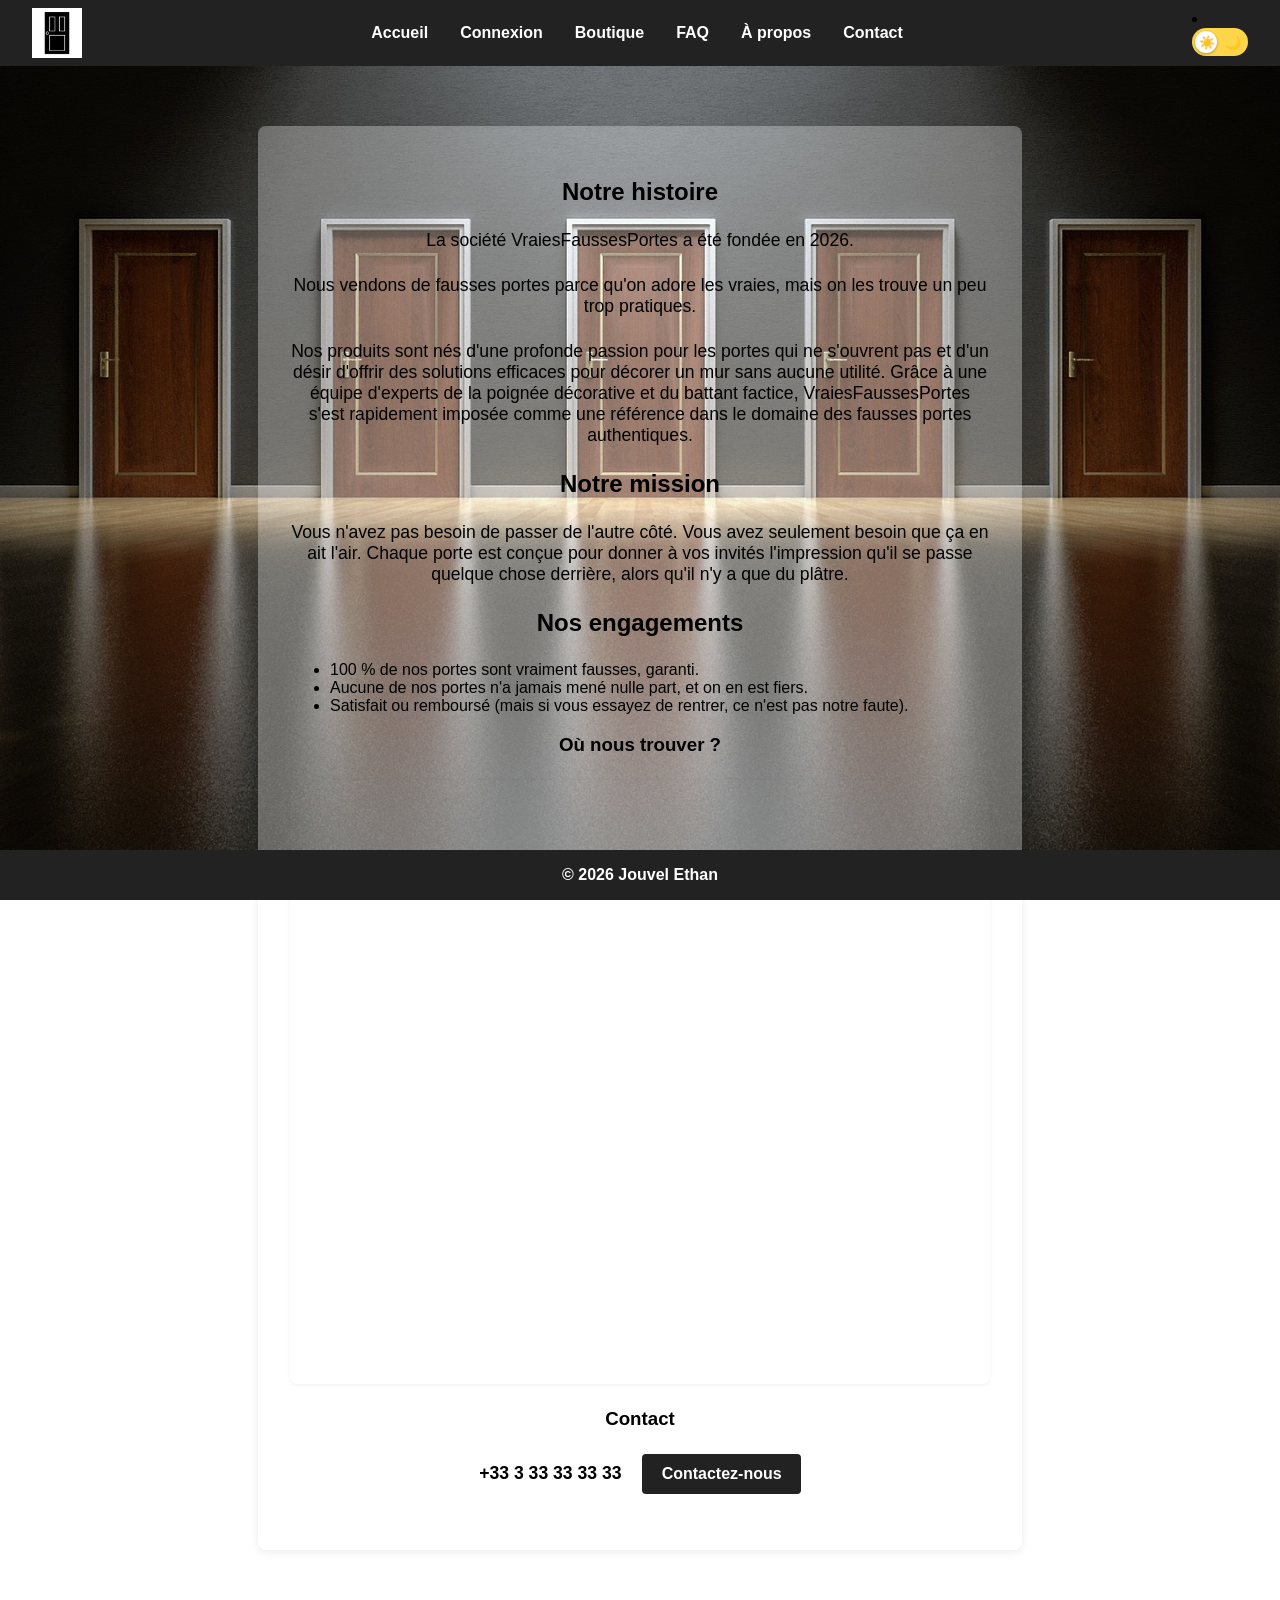
==== apropos.html @ 8df32ed3 "Commit du projet html" ====
<!DOCTYPE html>
<html lang="fr">

<head>
    <meta charset="UTF-8">
    <meta name="viewport" content="width=device-width, initial-scale=1.0">
    <title>À propos</title>
    <link rel="stylesheet" href="style.css">
</head>

<body>
    <nav class="navbar">
        <a href="index.html" class="logo">
            <img src="media/logo.png" alt="Logo Boutique" style="height:40px;vertical-align:middle;">
        </a>
        <ul class="nav-links">
            <li><a href="index.html">Accueil</a></li>
            <li><a href="connexion.html">Connexion</a></li>
            <li><a href="boutique.html">Boutique</a></li>
            <li><a href="faq.html">FAQ</a></li>
            <li><a href="apropos.html">À propos</a></li>
            <li><a href="contact.html">Contact</a></li>
        </ul>
        <li>
            <input type="checkbox" id="theme-toggle" class="theme-toggle-input" aria-label="Changer de thème">
            <label for="theme-toggle" class="theme-toggle-label"><span>☀️</span><span>🌙</span></label>
        </li>
    </nav>
    <main>
        <section class="apropos-section">
            <h2>Notre histoire</h2>
            <p>La société VraiesFaussesPortes a été fondée en 2026.
            </p>
            <dr></dr>
            <p>Nous vendons de fausses portes parce qu'on adore les vraies, mais on les trouve un peu trop pratiques.
            </p>
            <dr></dr>
            <p>Nos produits sont nés d'une profonde passion pour les portes qui ne s'ouvrent pas et d'un désir d'offrir
                des solutions efficaces pour décorer un mur sans aucune utilité. Grâce à une équipe d'experts de la
                poignée décorative et du battant factice, VraiesFaussesPortes s'est rapidement imposée comme une
                référence dans le domaine des fausses portes authentiques.
            </p>
            <dr></dr>
            <h2>Notre mission</h2>
            <p>Vous n'avez pas besoin de passer de l'autre côté. Vous avez seulement besoin que ça en ait l'air. Chaque
                porte est conçue pour donner à vos invités l'impression qu'il se passe quelque chose derrière, alors
                qu'il n'y a que du plâtre.
            </p>
            <dr></dr>
            <h2>Nos engagements</h2>
            <ul>
                <li>100 % de nos portes sont vraiment fausses, garanti.</li>
                <li>Aucune de nos portes n'a jamais mené nulle part, et on en est fiers.</li>
                <li>Satisfait ou remboursé (mais si vous essayez de rentrer, ce n'est pas notre faute).</li>
            </ul>
            <h3>Où nous trouver ?</h3>
            <div class="minimap">
                <iframe
                    src="https://www.google.com/maps/embed?pb=!1m18!1m12!1m3!1d28928.02772881234!2d-71.02059957804764!3d24.99999818163506!2m3!1f0!2f0!3f0!3m2!1i1024!2i768!4f13.1!3m3!1m2!1s0x89451ab5034cb7ab%3A0xb600ecf3df7aca4d!2sTriangle%20des%20Bermudes!5e0!3m2!1sfr!2sfr!4v1760617605119!5m2!1sfr!2sfr"
                    width="700" height="600" style="border:0;" allowfullscreen="" loading="lazy"
                    referrerpolicy="no-referrer-when-downgrade"></iframe>
            </div>
            <h3>Contact</h3>
            <p>
                <a href="tel:+33333333333" class="phone-link">+33 3 33 33 33 33</a>
                <button onclick="window.location.href='contact.html'" class="contact-btn">Contactez-nous</button>
            </p>
        </section>
    </main>
    <footer class="footer">
        <a href="mailto:VraiesFaussesPortes@vraimail.fr" class="footer-link">
            &copy; 2026 Jouvel Ethan
        </a>
    </footer>
</body>

</html>
---- style.css ----
:root {
	color-scheme: light;

	--texte:         light-dark(#000000,               #f2f2f2);
	--fond-section:  light-dark(rgba(255,255,255,0.3), rgba(20,20,20,0.7));
	--fond-carte:    light-dark(rgba(236,24,255,0.6),  rgba(150,0,175,0.7));
	--fond-produit:  light-dark(rgba(216,24,255,0.6),  rgba(130,0,155,0.75));
	--bordure-champ: light-dark(#ccc,                  #555);
	--voile-fond:    light-dark(rgba(0,0,0,0),         rgba(0,0,0,0.55));
	--switch-fond:   light-dark(#ffd54a,               #6a1b9a);
}
:root:has(#theme-toggle:checked) {
	color-scheme: dark;
}
.theme-toggle-input:checked + .theme-toggle-label::before {
	transform: translateX(28px);
}

body {
	margin: 0;
	font-family: Arial, sans-serif;
	color: var(--texte);
	background-image: linear-gradient(var(--voile-fond), var(--voile-fond)), url('media/fonds.jpg');
    background-size: cover;
    background-repeat: no-repeat;
    background-position: center;
	background-attachment: fixed;
}

.navbar {
	display: flex;
	align-items: center;
	justify-content: space-between;
	background-color: #222;
	padding: 0.5rem 2rem;
	position: sticky;
	top: 0;
	z-index: 1000;
}
.logo img {
	height: 50px !important;
}
.nav-links {
	list-style: none;
	display: flex;
	gap: 2rem;
	margin: 0;
	padding: 0;
}
.nav-links li a {
	color: #fff;
	text-decoration: none;
	font-weight: bold;
	transition: color 0.2s;
}
.nav-links li a:hover {
	color: #c300ff;
}
.theme-toggle-input {
	position: absolute;
	opacity: 0;
	pointer-events: none;
}
.theme-toggle-label {
	position: relative;
	display: flex;
	align-items: center;
	justify-content: space-between;
	box-sizing: border-box;
	width: 56px;
	height: 28px;
	padding: 0 7px;
	font-size: 13px;
	line-height: 1;
	border-radius: 999px;
	background: var(--switch-fond);
	cursor: pointer;
	user-select: none;
	transition: background 0.3s;
}
.theme-toggle-label span {
	position: relative;
	z-index: 1;
}
.theme-toggle-label::before {
	content: "";
	position: absolute;
	top: 3px;
	left: 3px;
	width: 22px;
	height: 22px;
	border-radius: 50%;
	background: #fff;
	box-shadow: 0 1px 3px rgba(0,0,0,0.3);
	transition: transform 0.3s;
}
.theme-toggle-label:hover {
	filter: brightness(1.15);
}
.theme-toggle-input:focus-visible + .theme-toggle-label {
	outline: 2px solid #c300ff;
	outline-offset: 2px;
}

.accueil-button {
	background: #222;
	color: #fff;
	border: none;
	padding: 0.7rem 1.2rem;
	border-radius: 4px;
	font-size: 1rem;
	font-weight: bold;
	cursor: pointer;
	transition: background 0.2s;
}
.accueil-section {
	text-align: center;
	max-width: 900px;
	margin: 60px auto 120px auto;
	padding: 2rem;
	background: var(--fond-section);
	border-radius: 8px;
	box-shadow: 0 2px 8px rgba(0,0,0,0.08);
}
.accueil-section h1 {
	font-size: 2.5rem;
	margin-bottom: 1rem;
}
.accueil-section h2 {
	font-size: 1.8rem;
	margin-bottom: 2rem;
}
.accueil-section h3 {
	font-size: 1.5rem;
	margin-bottom: 2rem;
}
.carouselExampleAutoplaying {
	position: relative;
	width: 100%;
	max-width: 600px;
	margin: 0 auto 2rem auto;
	border-radius: 8px;
	overflow: hidden;
	box-shadow: 0 1px 4px rgba(0,0,0,0.07);
}
.carousel-item img {
  height: 550px;
  object-fit: cover;
  border-radius: 10px;
}
.carousel-control-prev, .carousel-control-next {
	position: absolute;
	top: 50%;
	transform: translateY(-50%);
	background: rgba(121, 121, 121, 0.5);
	border: none;
	color: #fff;
	padding: 0.5rem;
	cursor: pointer;
	transition: background 0.2s, width 0.2s;
	width: 40px;
	height: 40px;
	display: flex;
	align-items: center;
	justify-content: center;
	border-radius: 50%;
	z-index: 2;
}
.carousel-control-prev:hover, .carousel-control-next:hover {
	background: rgb(212, 40, 255) !important;
	width: 40px;
}
.avis-section {
	margin: 2rem 0;
}
.avis-list {
	display: flex;
	gap: 2rem;
	justify-content: center;
	align-items: stretch;
}
.avis-card {
	background: var(--fond-carte);
	padding: 1rem;
	border-radius: 8px;
	box-shadow: 0 1px 4px rgba(0,0,0,0.07);
	width: 220px;
	text-align: center;
	display: flex;
	flex-direction: column;
}
.avis-card > p {
	flex: 1;
	display: flex;
	align-items: center;
	justify-content: center;
	margin: 0 0 1rem 0;
}
.avis-auteur {
	display: flex;
	align-items: center;
	justify-content: center;
	gap: 0.5rem;
	line-height: 1;
	margin-top: auto;
}
.avis-auteur img {
	width: 45px;
	height: 45px;
	border-radius: 50%;
	object-fit: cover;
}
.partenaires-section {
	margin: 2rem 0;
	text-align: center;
}
.partenaires-logos {
	display: flex;
	gap: 2rem;
	justify-content: center;
	align-items: center;
	margin-top: 1rem;
}
.partenaires-logos img {
	height: 50px;
	object-fit: contain;
	filter: grayscale(0.2);
}
[popover] {
  padding: 0.75rem 1rem;
  border: 1px solid var(--bordure-champ);
  border-radius: 0.5rem;
}
.btn-secondary {
    --bs-btn-color: #fff;
	--bs-btn-bg: #222;
	--bs-btn-border-color: #555;
	--bs-btn-hover-color: #fff;
	--bs-btn-hover-bg: #c300ff;
	--bs-btn-hover-border-color: #c300ff;
}
#mon-popover img {
    width: 1000px;
    height: 1000px;
}

.connexion-section {
	max-width: 400px;
	margin: 60px auto 120px auto;
	background: var(--fond-section);
	padding: 2rem;
	border-radius: 8px;
	box-shadow: 0 2px 8px rgba(0,0,0,0.08);
}
.connexion-section h2 {
	text-align: center;
	margin-bottom: 3rem;
}
.connexion-form {
	display: flex;
	flex-direction: column;
	gap: 1rem;
}
.connexion-form label {
	font-weight: bold;
	margin-bottom: 0.3rem;
}
.connexion-form input {
	padding: 0.7rem;
	border: 1px solid var(--bordure-champ);
	border-radius: 4px;
	font-size: 1rem;
}
.connexion-form button {
	background: #222;
	color: #fff;
	border: none;
	padding: 0.8rem;
	border-radius: 4px;
	font-size: 1rem;
	font-weight: bold;
	cursor: pointer;
	transition: background 0.2s;
}
.connexion-form button:hover {
	background: #c300ff;
}

.boutique-section,
.boutique-section *,
.boutique-section *::before,
.boutique-section *::after {
	box-sizing: content-box;
}
.boutique-section {
	max-width: 1100px;
	margin: 60px auto 120px auto;
	padding: 2rem;
	background: var(--fond-section);
	border-radius: 8px;
	box-shadow: 0 2px 8px rgba(0,0,0,0.08);
}
.boutique-section h2 {
	text-align: center;
	margin-bottom: 2rem;
}
.produits-grille {
	display: grid;
	grid-template-columns: repeat(auto-fit, minmax(200px, 1fr));
	gap: 2rem;
	justify-items: center;
}
.produit-carte {
	background: var(--fond-produit);
	border-radius: 8px;
	box-shadow: 0 1px 4px rgba(0,0,0,0.07);
	padding: 2rem;
	text-align: center;
	width: 160px;
	display: flex;
	flex-direction: column;
	align-items: center;
}
.produit-carte img {
	width: 180px;
	height: 180px;
	object-fit: cover;
	border-radius: 6px;
	margin-bottom: 1rem;
}
.produit-carte h4 {
	margin: 0.5rem 0 1rem 0;
	font-size: 1.1rem;
}
.produit-carte button {
	background: #222;
	color: #fff;
	border: none;
	padding: 0.5rem 1rem;
	border-radius: 4px;
	font-size: 1rem;
	font-weight: bold;
	cursor: pointer;
	transition: background 0.2s;
}
.produit-carte button:hover {
	background: #c300ff;
}

.faq-section {
	max-width: 700px;
	margin: 60px auto 120px auto;
	padding: 2rem;
	background: var(--fond-section);
	border-radius: 8px;
	box-shadow: 0 2px 8px rgba(0,0,0,0.08);
}
.faq-section h2 {
	text-align: center;
	margin-bottom: 2rem;
	font-size: 1.5em;
	font-weight: bold;
}
.faq-section .accordion {
	--bs-accordion-bg: #222;
	--bs-accordion-color: #fff;
	--bs-accordion-border-color: #444;
	--bs-accordion-border-radius: 8px;
	--bs-accordion-inner-border-radius: 8px;

	--bs-accordion-btn-bg: #222;
	--bs-accordion-btn-color: #fff;

	--bs-accordion-active-bg: #c300ff;
	--bs-accordion-active-color: #fff;

	--bs-accordion-btn-focus-box-shadow: none;
	--bs-accordion-btn-focus-border-color: transparent;

	overflow: hidden;
	box-shadow: 0 1px 4px rgba(0,0,0,0.07);
}
.faq-section .accordion-button {
	font-weight: bold;
}
.faq-section .accordion-button:hover {
	background-color: #c300ff;
	color: #fff;
}
.faq-section .accordion-button::after {
	filter: brightness(0) invert(1);
}

.apropos-section {
	max-width: 700px;
	margin: 60px auto 120px auto;
	padding: 2rem;
	background: rgba(255, 255, 255, 0.3);
	border-radius: 8px;
	box-shadow: 0 2px 8px rgba(0,0,0,0.08);
}
.apropos-section h2, .apropos-section h3 {
	text-align: center;
	margin-bottom: 1.5rem;
}
.apropos-section p {
	text-align: center;
	font-size: 1.1rem;
	margin-bottom: 1.5rem;
}
.minimap {
	margin: 1.5rem 0;
	border-radius: 8px;
	overflow: hidden;
	box-shadow: 0 1px 4px rgba(0,0,0,0.07);
}
.phone-link {
	display: inline-block;
	color: #000000;
	font-weight: bold;
	text-decoration: none;
	margin-right: 1rem;
	font-size: 1.1rem;
	transition: color 0.2s;
}
.phone-link:hover {
	color: #c300ff;
}

.contact-section {
	max-width: 500px;
	margin: 60px auto 120px auto;
	padding: 2rem;
	background: var(--fond-section);
	border-radius: 8px;
	box-shadow: 0 2px 8px rgba(0,0,0,0.08);
}
.contact-section h2 {
	text-align: center;
	margin-bottom: 3rem;
}
.contact-form {
	display: flex;
	flex-direction: column;
	gap: 1rem;
}
.contact-form label {
	font-weight: bold;
	margin-bottom: 0.3rem;
}
.contact-form input, .contact-form textarea {
	padding: 0.7rem;
	border: 1px solid var(--bordure-champ);
	border-radius: 4px;
	font-size: 1rem;
}
.contact-form textarea {
	min-height: 100px;
	resize: vertical;
}
.contact-form button {
	background: #222;
	color: #fff;
	border: none;
	padding: 0.8rem;
	border-radius: 4px;
	font-size: 1rem;
	font-weight: bold;
	cursor: pointer;
	transition: background 0.2s;
}
.contact-form button:hover {
	background: #c300ff;
}
.contact-btn {
	background: #222;
	color: #fff;
	border: none;
	padding: 0.7rem 1.2rem;
	border-radius: 4px;
	font-size: 1rem;
	font-weight: bold;
	cursor: pointer;
	transition: background 0.2s;
}
.contact-btn:hover {
	background: #c300ff;
	color: #222;
}

.footer {
	background-color: #222;
	color: #fff;
	text-align: center;
	padding: 1rem 0;
	position: fixed;
	left: 0;
	bottom: 0;
	width: 100%;
}
.footer-link {
	color: #fff;
	text-decoration: none;
	font-weight: bold;
	transition: color 0.2s;
}
.footer-link:hover {
	color: #c300ff;
	text-decoration: underline;
}
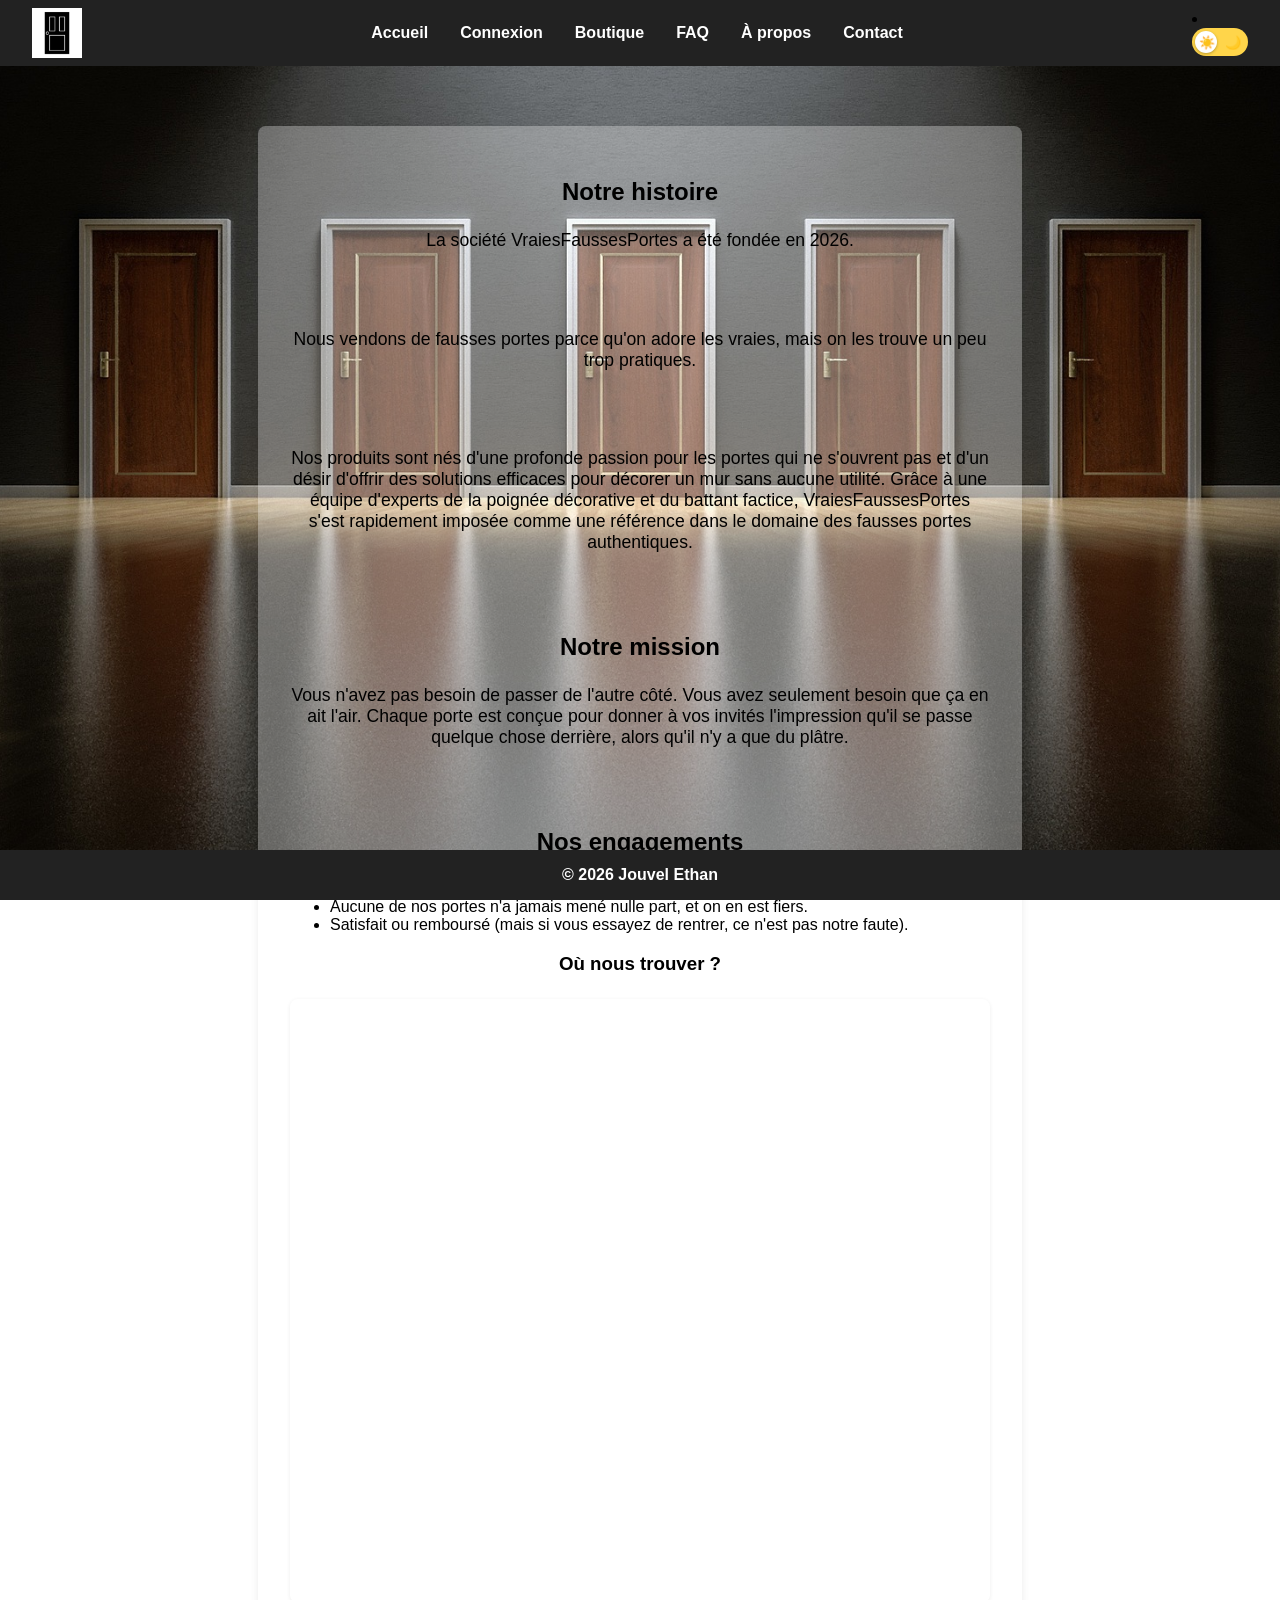
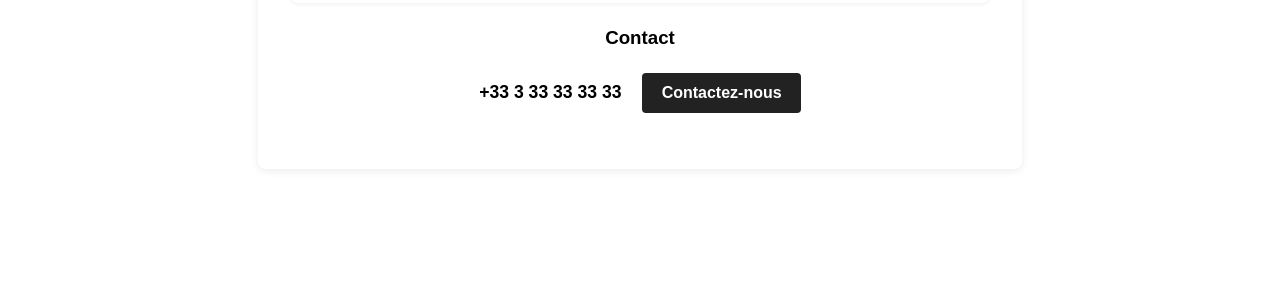
==== commit 1e4ccf2a: "Modif apropos.html dr non existant vers br" ====
--- a/apropos.html
+++ b/apropos.html
@@ -31,22 +31,22 @@
             <h2>Notre histoire</h2>
             <p>La société VraiesFaussesPortes a été fondée en 2026.
             </p>
-            <dr></dr>
+            <br></br>
             <p>Nous vendons de fausses portes parce qu'on adore les vraies, mais on les trouve un peu trop pratiques.
             </p>
-            <dr></dr>
+            <br></br>
             <p>Nos produits sont nés d'une profonde passion pour les portes qui ne s'ouvrent pas et d'un désir d'offrir
                 des solutions efficaces pour décorer un mur sans aucune utilité. Grâce à une équipe d'experts de la
                 poignée décorative et du battant factice, VraiesFaussesPortes s'est rapidement imposée comme une
                 référence dans le domaine des fausses portes authentiques.
             </p>
-            <dr></dr>
+            <br></br>
             <h2>Notre mission</h2>
             <p>Vous n'avez pas besoin de passer de l'autre côté. Vous avez seulement besoin que ça en ait l'air. Chaque
                 porte est conçue pour donner à vos invités l'impression qu'il se passe quelque chose derrière, alors
                 qu'il n'y a que du plâtre.
             </p>
-            <dr></dr>
+            <br></br>
             <h2>Nos engagements</h2>
             <ul>
                 <li>100 % de nos portes sont vraiment fausses, garanti.</li>
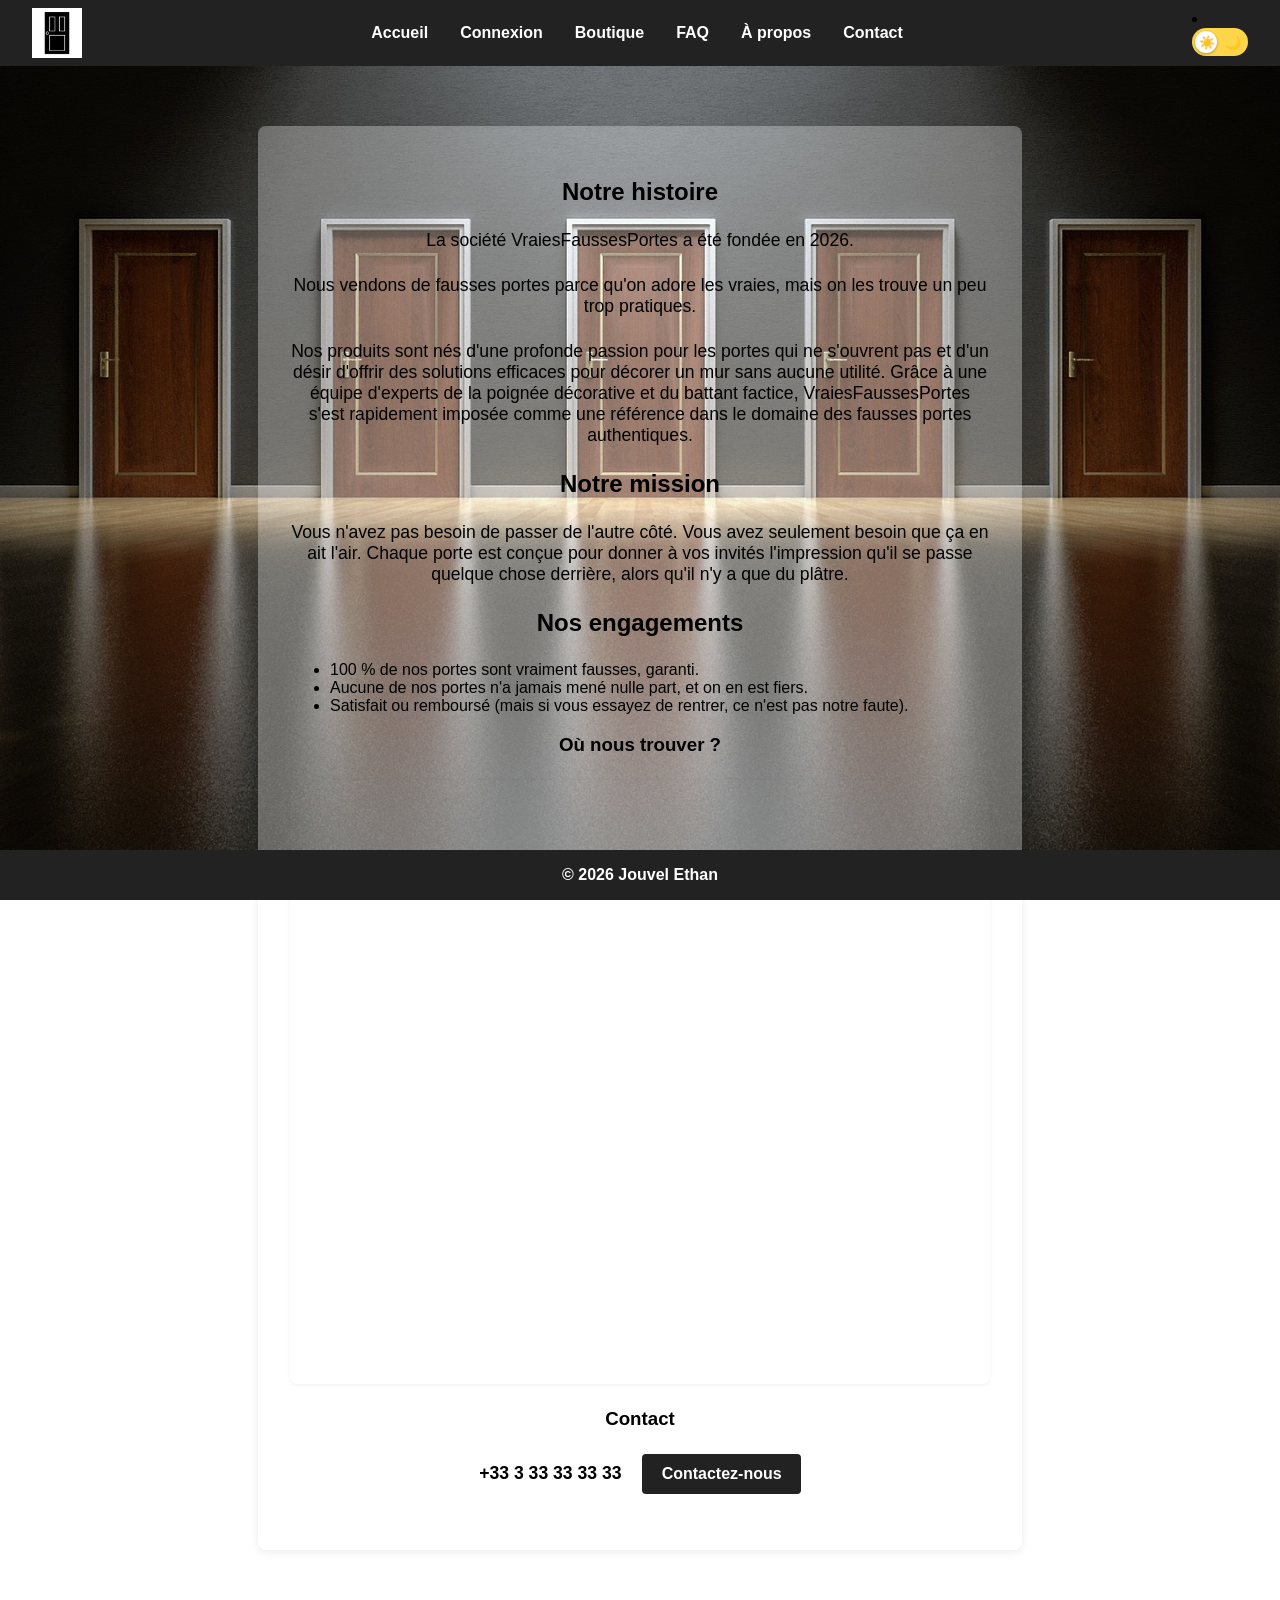
==== commit b161f879: "Suppression des br dans apropos.html" ====
--- a/apropos.html
+++ b/apropos.html
@@ -31,22 +31,18 @@
             <h2>Notre histoire</h2>
             <p>La société VraiesFaussesPortes a été fondée en 2026.
             </p>
-            <br></br>
             <p>Nous vendons de fausses portes parce qu'on adore les vraies, mais on les trouve un peu trop pratiques.
             </p>
-            <br></br>
             <p>Nos produits sont nés d'une profonde passion pour les portes qui ne s'ouvrent pas et d'un désir d'offrir
                 des solutions efficaces pour décorer un mur sans aucune utilité. Grâce à une équipe d'experts de la
                 poignée décorative et du battant factice, VraiesFaussesPortes s'est rapidement imposée comme une
                 référence dans le domaine des fausses portes authentiques.
             </p>
-            <br></br>
             <h2>Notre mission</h2>
             <p>Vous n'avez pas besoin de passer de l'autre côté. Vous avez seulement besoin que ça en ait l'air. Chaque
                 porte est conçue pour donner à vos invités l'impression qu'il se passe quelque chose derrière, alors
                 qu'il n'y a que du plâtre.
             </p>
-            <br></br>
             <h2>Nos engagements</h2>
             <ul>
                 <li>100 % de nos portes sont vraiment fausses, garanti.</li>
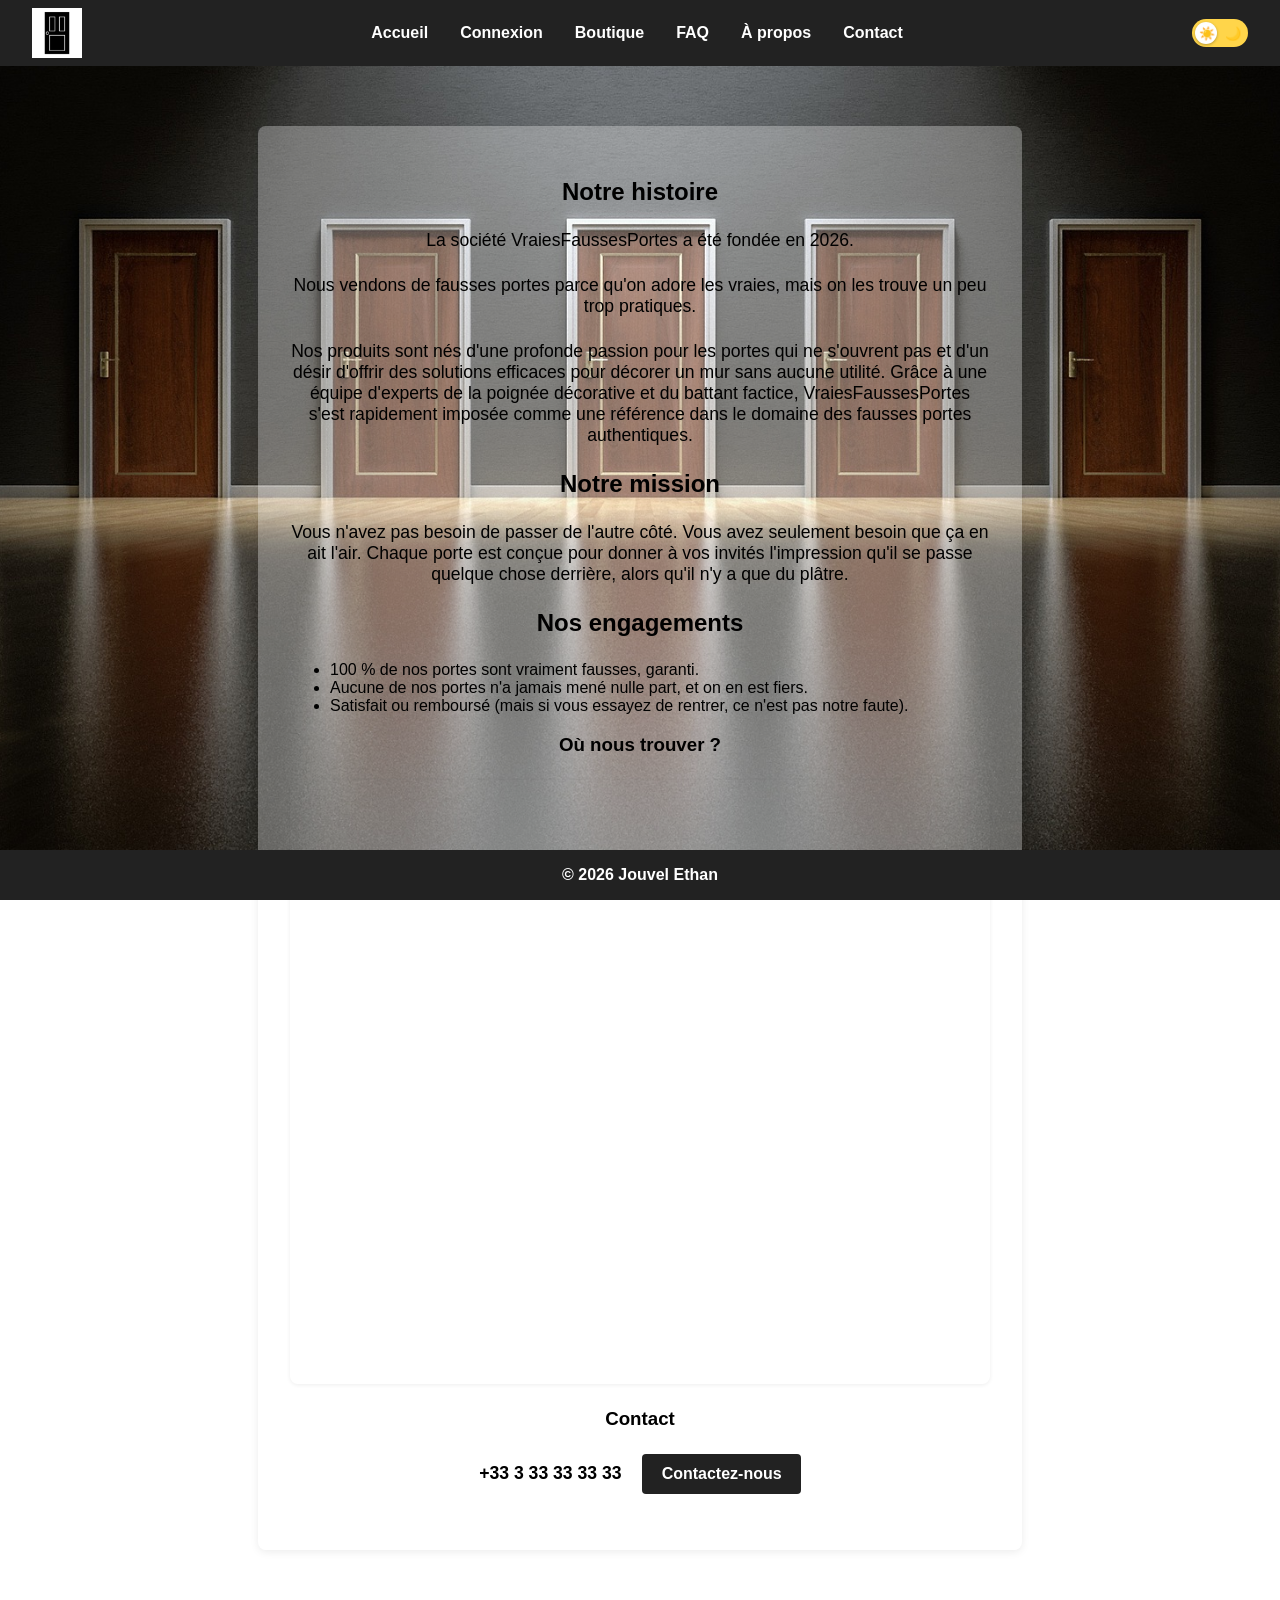
==== commit fe3579c7: "Fix li pour le mode sombre par une div class" ====
--- a/apropos.html
+++ b/apropos.html
@@ -21,10 +21,10 @@
             <li><a href="apropos.html">À propos</a></li>
             <li><a href="contact.html">Contact</a></li>
         </ul>
-        <li>
+        <div class="theme-toggle">
             <input type="checkbox" id="theme-toggle" class="theme-toggle-input" aria-label="Changer de thème">
             <label for="theme-toggle" class="theme-toggle-label"><span>☀️</span><span>🌙</span></label>
-        </li>
+        </div>
     </nav>
     <main>
         <section class="apropos-section">
